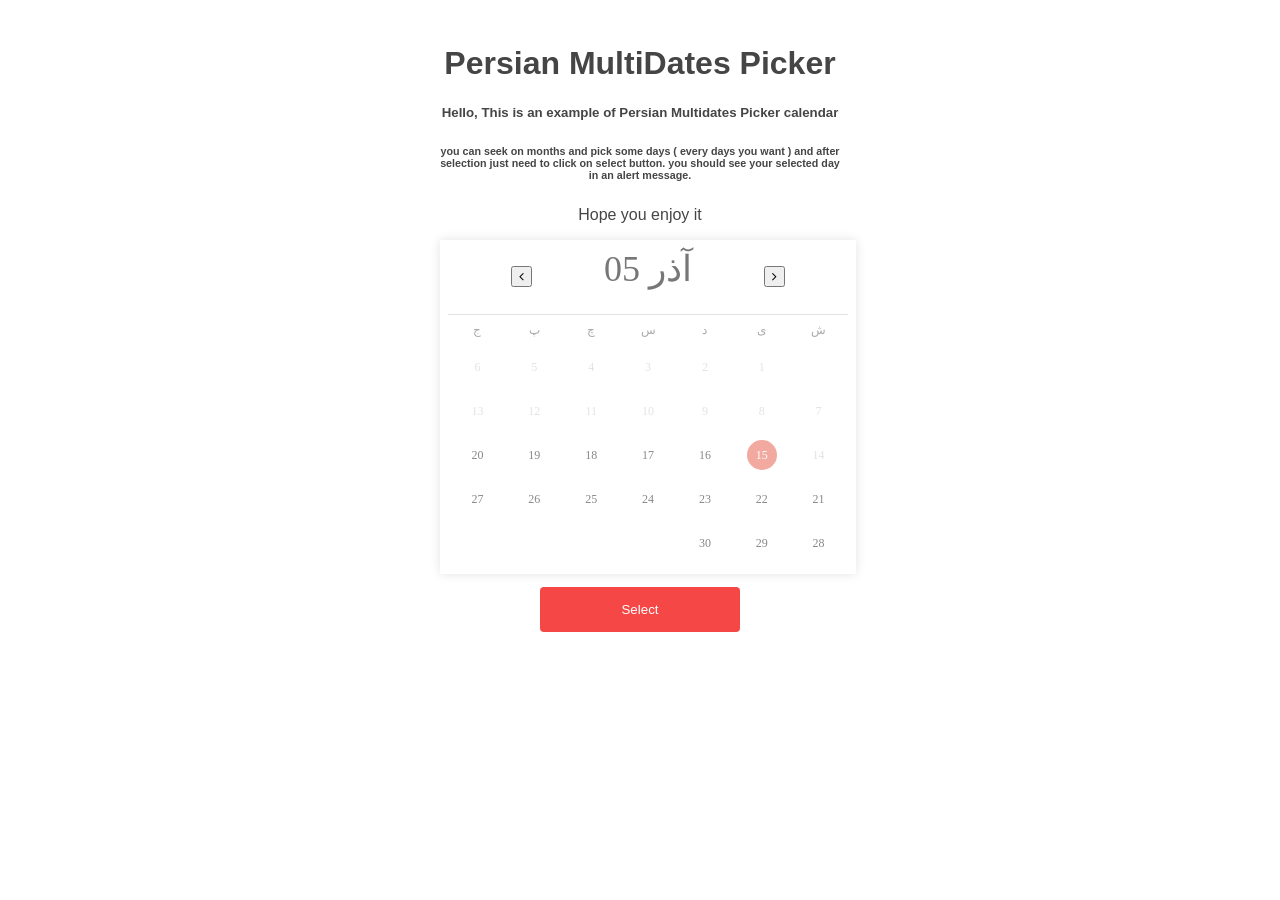
==== index.html @ d7e1b9b8 "github pages" ====
<!DOCTYPE html>
<html>
<head>
	<title></title>
	<meta charset="utf-8">
	<link rel="stylesheet" type="text/css" href="style/PMDatesPicker.css">
	<link href="https://maxcdn.bootstrapcdn.com/font-awesome/4.7.0/css/font-awesome.min.css" rel="stylesheet" integrity="sha384-wvfXpqpZZVQGK6TAh5PVlGOfQNHSoD2xbE+QkPxCAFlNEevoEH3Sl0sibVcOQVnN" crossorigin="anonymous">
</head>
<body>
<style type="text/css">
	body{
		text-align: center;
		font-family: sans-serif;
		color: #454545;
		padding-top: 1em;
	}

	.container{
		width: 400px;
		margin: auto;
	}
	.calendar{
		box-shadow: 0px 0px 10px 0px #e3e3e3;
		padding: 0.5em;
	}
	.container > button {
		width: 200px;
		height: 45px;
		background-color: #F64747;
		color :#fff;
		border: none;
		box-shadow: none;
		margin-top: 1em;
		border-radius: 4px;
		cursor: pointer;
	}
	.container > button:hover{
		background-color: #F62459;
	}
</style>

<div class="container">
	<h1>Persian MultiDates Picker</h1>
	<h5>Hello, This is an example of Persian Multidates Picker calendar</h5>
	<h6>you can seek on months and pick some days ( every days you want ) and after selection just need to click on select button. you should see your selected day in an alert message.</h6>
	<p>Hope you enjoy it </p>
	<div class="calendar" id="calendar"></div>	
	<button onclick="send()">Select</button>
</div>

<script src="libs/jquery.js"></script>
<script src="libs/persian-date-0.1.8.min.js"></script>
<script src="script/PMDatesPicker.js"></script>
<script type="text/javascript">
	var c = PMDatesPicker.calendar("#calendar");
	function send(){
		alert('your selected days : ' + c.getSelectedDays());

	}

</script>
</body>
</html>
---- style/PMDatesPicker.css ----
.calendar{
	background-color: #fff;
	width: 100%;
}
.calendar table {
	text-align: center;
	direction: rtl;
	width: 100%;
	font-family: tahoma;
	font-size: 12px;
	color: #888;
}
.calendar tr{
	padding :0;
	margin-right: 0;
	margin-left: 0;

}
.calendar td,th{
	margin:0;
	padding: 0.5em;
}
.calendar td div{
	margin:auto;
	line-height: 30px;
	font-size: 12px;
	text-align: center;
	width: 30px!important;
	height: 30px !important;
	border-radius: 50%;
	
	cursor: pointer;
}
.calendar td div:hover {
	border:inset 1px solid #4ECDC4;
}
.calendar .selected {
	color: #fff;
	background-color: #4ECDC4 !important;
}
.calendar .today div{
	color: #fff;
	background-color: #F1A9A0;
}
.calendar .disabled{
	color: #e3e3e3;
}
.calendar th{
	color:#aaa;
	font-weight: lighter;
}
.calendarTable:not(.active){
	display: none;
}
.calendar .calendarTopbar {
	width: 100%;
	font-size: 24px;
	text-align: center;
	color: #777;
	font-weight: lighter;
	font-family: tahoma;
	border-bottom: 1px solid #e3e3e3;
	padding-bottom: 1em;
}
.calendar .calendarTopbar span {
	font-size: 36px;
	margin-left: 2em;
	margin-right: 2em;

}
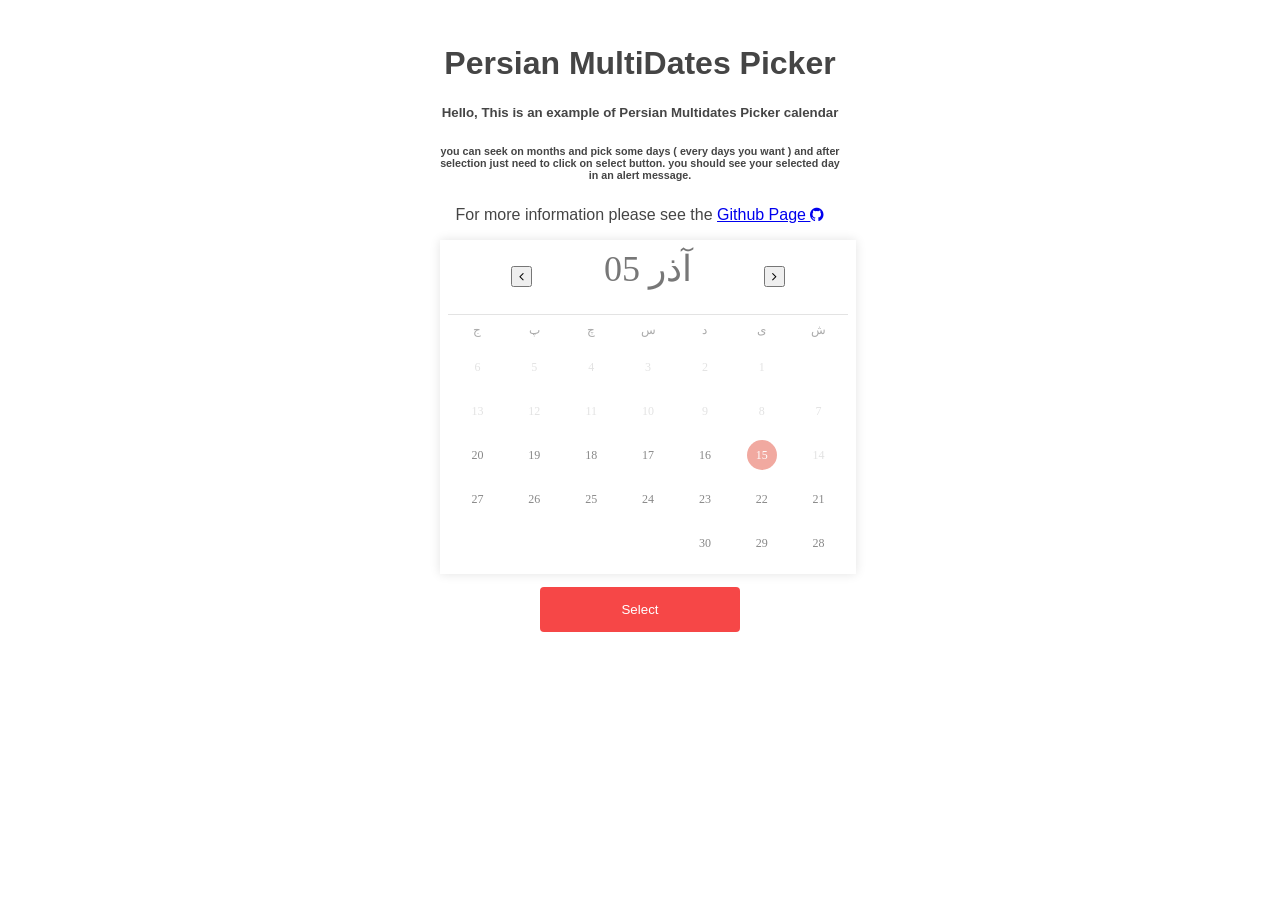
==== commit 9d141f0b: "github pages" ====
--- a/index.html
+++ b/index.html
@@ -43,7 +43,7 @@
 	<h1>Persian MultiDates Picker</h1>
 	<h5>Hello, This is an example of Persian Multidates Picker calendar</h5>
 	<h6>you can seek on months and pick some days ( every days you want ) and after selection just need to click on select button. you should see your selected day in an alert message.</h6>
-	<p>Hope you enjoy it </p>
+	<p>For more information please see the <a href="https://github.com/hossein-khalili/PMDatesPicker">Github Page <i class="fa fa-github"></i></a></p>
 	<div class="calendar" id="calendar"></div>	
 	<button onclick="send()">Select</button>
 </div>
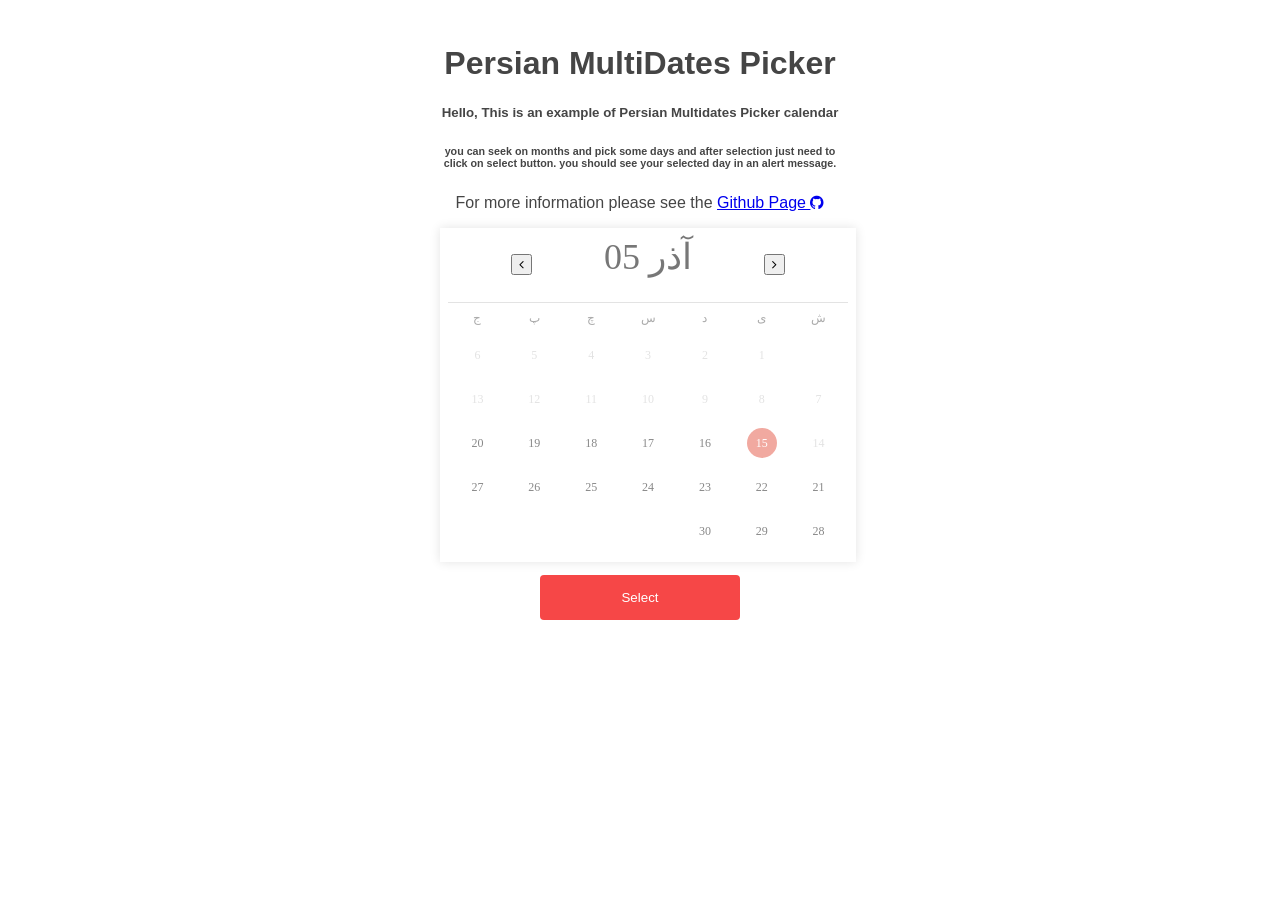
==== commit 39d9fe47: "Update index.html" ====
--- a/index.html
+++ b/index.html
@@ -42,7 +42,7 @@
 <div class="container">
 	<h1>Persian MultiDates Picker</h1>
 	<h5>Hello, This is an example of Persian Multidates Picker calendar</h5>
-	<h6>you can seek on months and pick some days ( every days you want ) and after selection just need to click on select button. you should see your selected day in an alert message.</h6>
+	<h6>you can seek on months and pick some days and after selection just need to click on select button. you should see your selected day in an alert message.</h6>
 	<p>For more information please see the <a href="https://github.com/hossein-khalili/PMDatesPicker">Github Page <i class="fa fa-github"></i></a></p>
 	<div class="calendar" id="calendar"></div>	
 	<button onclick="send()">Select</button>
@@ -60,4 +60,4 @@
 
 </script>
 </body>
-</html>+</html>
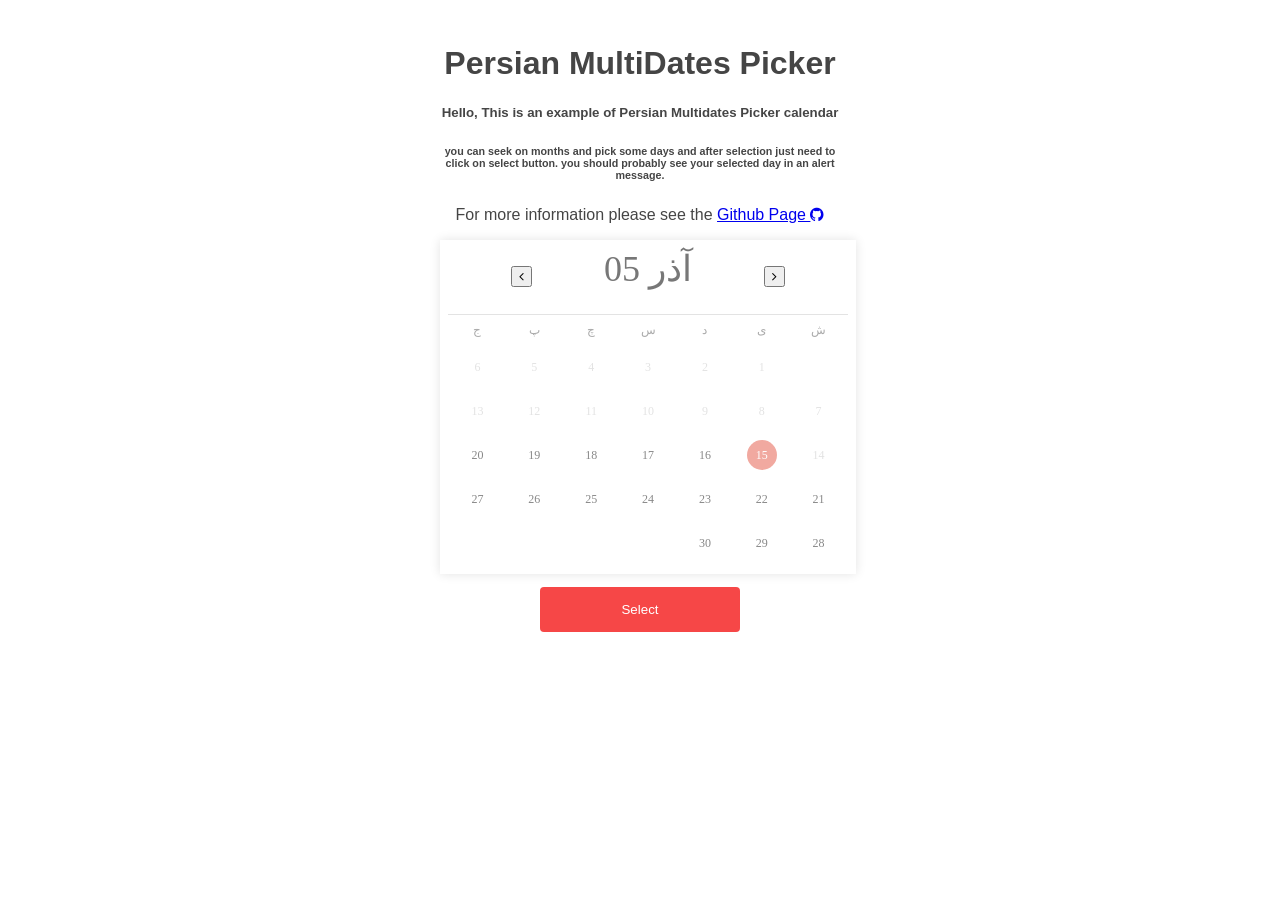
==== commit f07b0c1b: "Update index.html" ====
--- a/index.html
+++ b/index.html
@@ -42,7 +42,7 @@
 <div class="container">
 	<h1>Persian MultiDates Picker</h1>
 	<h5>Hello, This is an example of Persian Multidates Picker calendar</h5>
-	<h6>you can seek on months and pick some days and after selection just need to click on select button. you should see your selected day in an alert message.</h6>
+	<h6>you can seek on months and pick some days and after selection just need to click on select button. you should probably see your selected day in an alert message.</h6>
 	<p>For more information please see the <a href="https://github.com/hossein-khalili/PMDatesPicker">Github Page <i class="fa fa-github"></i></a></p>
 	<div class="calendar" id="calendar"></div>	
 	<button onclick="send()">Select</button>
